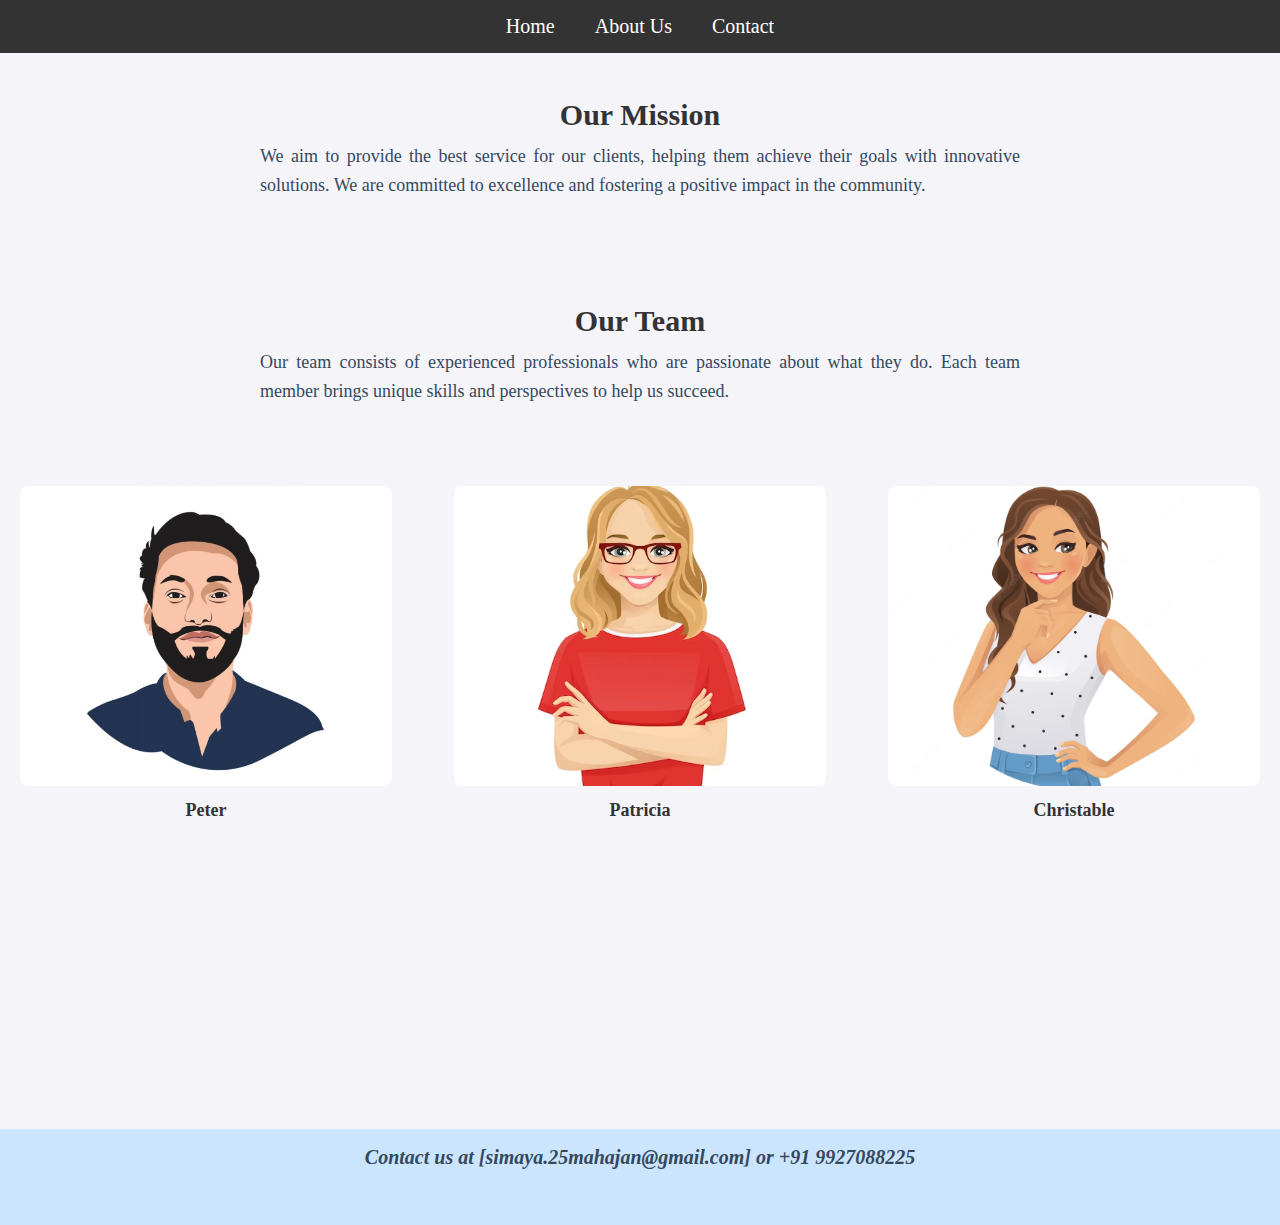
==== aboutus.html @ 288bac1b "add session 58" ====
<!DOCTYPE html>
<html lang="en">
<head>
    <meta charset="UTF-8">
    <meta name="viewport" content="width=device-width, initial-scale=1.0">
    <title>About Us</title>
    <link rel="stylesheet" href="style.css"> <!-- Link to the external CSS file -->
</head>
<body>

    <nav>
        <ul>
          <li><a href="The bookmark.co.html">Home</a></li>
          <li><a href="aboutus.html">About Us</a></li>
          <li><a href="contact.html">Contact</a></li>
        </ul>
    </nav>

    <div class="container">
        <div class="about-content">
            <div class="text">
                <h2>Our Mission</h2>
                <p>We aim to provide the best service for our clients, helping them achieve their goals with innovative solutions. We are committed to excellence and fostering a positive impact in the community.</p>
            </div>
        </div>

        <div class="about-content">
            <div class="text">
                <h2>Our Team</h2>
                <p>Our team consists of experienced professionals who are passionate about what they do. Each team member brings unique skills and perspectives to help us succeed.</p>
            </div>
        </div>

        <div class="bottom-content">
            <div class="image">
                <img src="our-team/person1.jpg" alt="Image 1">
                <h3>Peter</h3>
            </div>
            <div class="image">
                <img src="our-team/person2.avif" alt="Image 2">
                <h3>Patricia</h3>
            </div>
            <div class="image">
                <img src="our-team/person3.avif" alt="Image 3">
                <h3>Christable</h3>
            </div>
        </div>

    </div>

    <footer>
        <p>Contact us at [simaya.25mahajan@gmail.com] or +91 9927088225</p>
    </footer>

</body>
</html>
---- style.css ----
body {
    font-family: sitka heading, sitka body;
    margin: 0;
    padding: 0;
    background: #f4f4f9;
    color: #333;
}

header {
    background: #CCE5FF;
    padding: 10px 20px;
    text-align: center;
}

/* Styling for the p tag */
header p {
    font-size: 20px; /* Adjust font size */
    color: #34495e; /* A dark color for the text */
    text-align: center;
}

/* Styles for the logo container */
.logo {
    width: 400px; /* or any suitable width */
    padding: 20px; /* Adds space around the logo */
    margin: 0 auto; /* Centers the logo container if header is wider */
    justify-content: center; /* Center align the logo horizontally */
    align-items: center; /* Center align the logo vertically */
}

/* Container for the logo (including image and text) */
.logo {
    display: inline-block;
    perspective: 1000px; /* Adds perspective to give a 3D effect */
}

/* Styles for the logo image */
.logo img {
    height: auto; /* Maintains the aspect ratio */
    width: 100%; /* Ensures the image fills the container */
    max-width: 300px; /* Maximum width of the logo */
    animation: flipAnimation 4s infinite; /* Apply flip animation */
    transform-style: preserve-3d; /* Preserve 3D space */
}

/* Keyframes for the flip animation */
@keyframes flipAnimation {
    0% {
        transform: rotateY(0deg); /* Normal orientation */
    }
    50% {
        transform: rotateY(180deg); /* Flip horizontally */
    }
    100% {
        transform: rotateY(0deg); /* Back to normal orientation */
    }
}

/************************* Nav **************************/

/* Set the navigation style */
nav {
    font-family: sitka heading, sitka body;
    background-color: #333;
    color: #fff;
    margin: 0px;
    padding: 0px;
    width: 100%;
    z-index: 5;
}

/* Style the unordered list within the navigation */
nav ul {
    list-style-type: none;
    margin: 0;
    padding: 0;
    display: flex;
    justify-content: center;
}

/* Style the list items within the navigation */
nav ul li {
    margin: 0;
}

/* Style the links within the list items */
nav ul li a {
    font-family: sitka heading, sitka body;
    display: block;
    padding: 15px 20px;
    text-decoration: none;
    color: #fff;
    transition: background-color 0.3s, color 0.3s;
    font-size: 20px;
}

/* Style links when hovered over */
nav ul li a:hover {
    background-color: #555;
}

/* Styling for the h1 */
h1 {
    font-family: sitka heading, sitka body;
    font-size: 35px; /* Larger font size */
    font-weight: bold; /* Bold text */
    color: #2c3e50; /* Dark color for the text */
    text-align: center; /* Centers the title */
    text-transform: uppercase; /* Makes the text uppercase */
    letter-spacing: 3px; /* Adds some letter spacing */
    margin-top: 0px; /* Adds top margin to ensure it's below the nav */
    margin-bottom: 20px; /* Space between the title and the paragraph */
    padding: 15px; /* Adds padding around the text */
    background-color: #ecf0f1; /* Light background color */
    border-radius: 8px; /* Rounded corners */
    box-shadow: 0 4px 8px rgba(0, 0, 0, 0.1); /* Light shadow */
}

/* Styling for the p (paragraph) */
p {
    font-family: sitka heading, sitka body;
    font-size: 18px; /* Comfortable reading size */
    color: #34495e; /* Slightly lighter shade for the text */
    line-height: 1.8; /* Increases line spacing for readability */
    text-align: justify; /* Centers the text */
    max-width: 800px; /* Limits the width of the text */
    margin: 0 auto; /* Centers the paragraph horizontally */
    padding: 0 20px; /* Adds some horizontal padding */
    margin-bottom: 40px; /* Adds space after the paragraph */
}

/* Styling for the gallery */
.gallery {
    font-family: sitka heading, sitka body;
    display: grid;
    grid-template-columns: repeat(auto-fill, minmax(250px, 1fr)); /* Makes a responsive grid */
    gap: 20px; /* Adds space between items */
    padding: 20px;
}

/* Styling for each bookmark item */
.bookmark-item {
    font-family: sitka heading, sitka body;
    text-align: center; /* Centers the text and image */
    padding: 10px;
    border: 1px solid #ccc; /* Optional: add border around each item */
    border-radius: 8px; /* Optional: rounded corners */
    background-color: #f9f9f9; /* Optional: background color for each item */
}

/* Ensure all images are the same size */
.bookmark-item img {
    width: 100%; /* Makes the image fill its container */
    height: 200px; /* Sets a fixed height for all images */
    object-fit: cover; /* Ensures images cover the container without distortion */
    border-radius: 8px; /* Optional: rounded corners for images */
}

/* Optional: Styling for the description text */
.bookmark-item p {
    margin-top: 10px;
    font-size: 14px;
    color: #333;
}

footer {
    font-family: sitka heading, sitka body;
    background: #CCE5FF;
    padding: 10px 20px;
    text-align: center;
}

/* Styling for the p tag in footer */
footer p {
    font-family: sitka heading, sitka body;
    font-size: 20px; /* Adjust font size */
    color: #34495e; /* A dark color for the text */
    text-align: center;
    font-style: italic;
    font-weight: bold;
}

/* Container for Form */
form {
    font-family: sitka heading, sitka body;
    background-color: #fff;
    max-width: 500px;
    margin: 0 auto;
    padding: 30px;
    border-radius: 8px;
    box-shadow: 0 2px 10px rgba(0, 0, 0, 0.1);
}

/* Double Field Container */
.dbl-field {
    display: flex;
    gap: 20px;
    margin-bottom: 20px;
}

.field {
    width: 50%;
}

.field input {
    font-family: sitka heading, sitka body;
    width: 100%;
    padding: 10px;
    font-size: 16px;
    border: 1px solid #ccc;
    border-radius: 5px;
    outline: none;
    transition: border-color 0.3s;
}

.field input:focus {
    border-color: #007BFF;
}

/* Message Box */
.message {
    margin-bottom: 20px;
}

.message textarea {
    font-family: sitka heading, sitka body;
    width: 100%;
    height: 150px;
    padding: 10px;
    font-size: 16px;
    border: 1px solid #ccc;
    border-radius: 5px;
    outline: none;
    resize: none;
    transition: border-color 0.3s;
}

.message textarea:focus {
    border-color: #007BFF;
}

/* Button Area */
.button-area {
    font-family: sitka heading, sitka body;
    text-align: center;
}

button {
    font-family: sitka heading, sitka body;
    background-color: #007BFF;
    color: white;
    padding: 10px 20px;
    font-size: 16px;
    border: none;
    border-radius: 5px;
    cursor: pointer;
    transition: background-color 0.3s;
}

button:hover {
    background-color: #0056b3;
}

/* Footer Styles */
footer {
    font-family: sitka heading, sitka body;
    text-align: center;
    margin-top: 270px;
    font-size: 14px;
    color: #555;
}

.text {
    text-align: center; /* Horizontally centers the text */
    margin: 0 auto; /* Optional: centers the div if you set a specific width */
    padding: 20px; /* Optional: adds space around the content */
    max-width: 800px; /* Optional: limits the width of the div */
}

.text h2 {
    font-size: 30px; /* Optional: adjusts the font size for the heading */
    margin-bottom: 10px; /* Adds space below the heading */
}

.text p {
    font-size: 18px; /* Optional: adjusts the font size for the paragraph */
    line-height: 1.6; /* Adds line spacing for readability */
}

.bottom-content {
    display: flex; /* Ensures images are displayed in a row */
    justify-content: space-between; /* Spaces out the images evenly */
    gap: 20px; /* Adds space between the images */
    padding: 20px;
}

.image {
    text-align: center; /* Centers the text (name) below the image */
    width: 30%; /* Ensures each image container takes up 30% of the parent width */
}

.image img {
    width: 100%; /* Makes the image take up the full width of the container */
    height: 300px; /* Set a fixed height for the images */
    object-fit: cover; /* Ensures the images are scaled without distortion */
    border-radius: 8px; /* Optional: gives rounded corners to the images */
}

.image h3 {
    margin-top: 10px; /* Adds space between the image and the name */
    font-size: 18px; /* Adjusts the font size for the name */
}
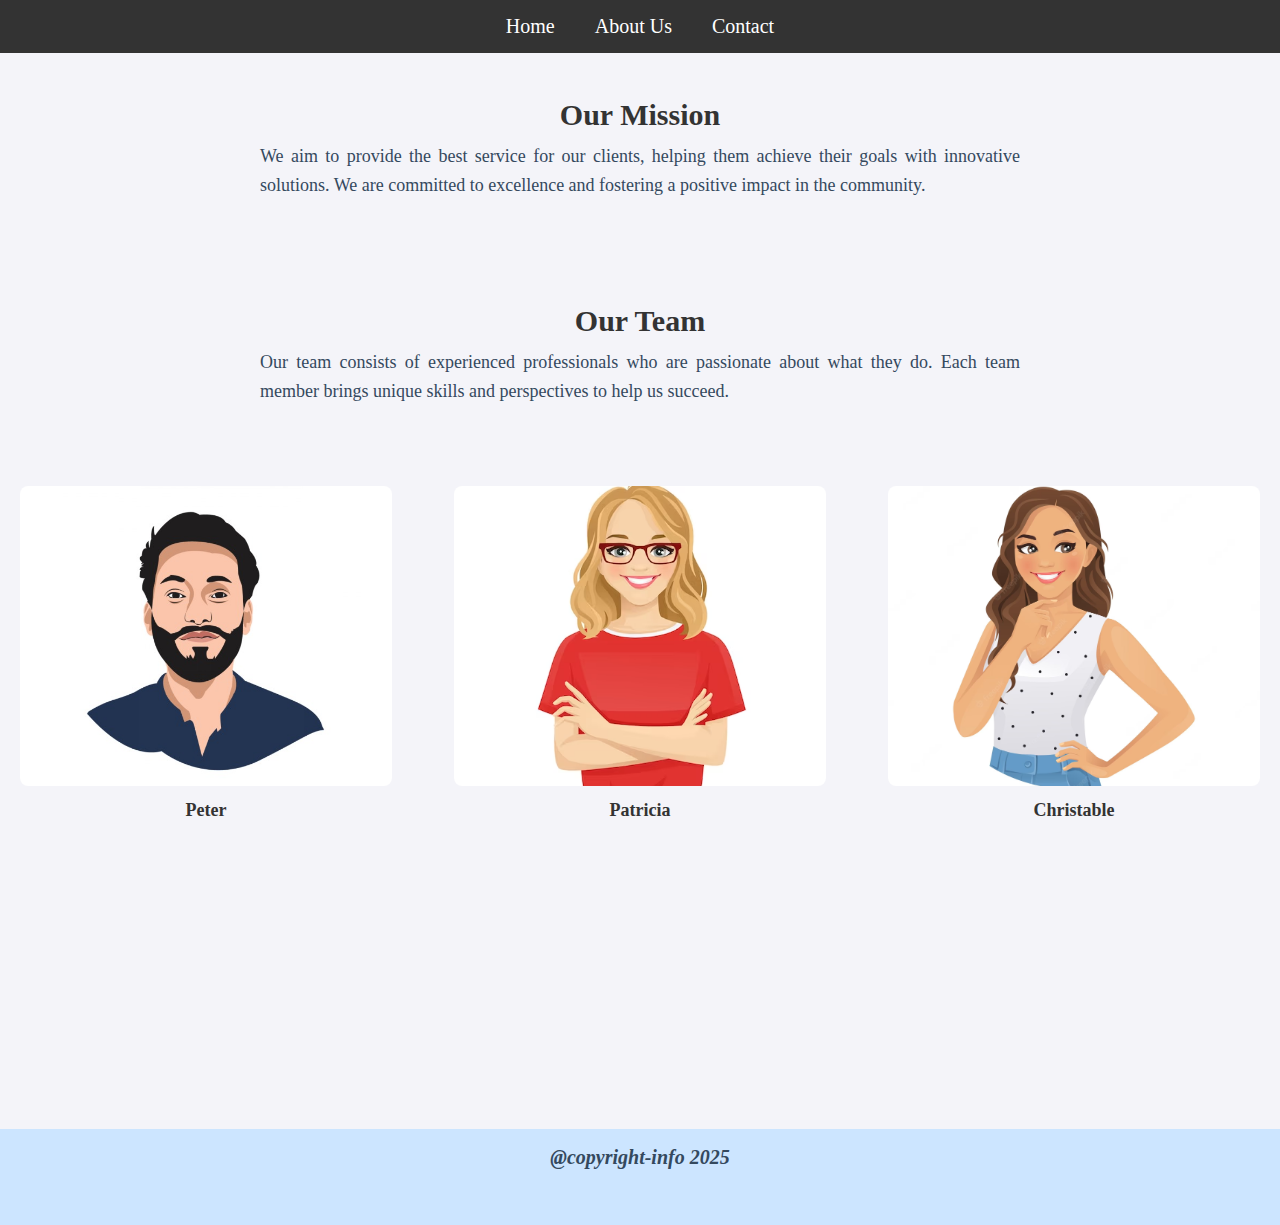
==== commit 5f0e5c18: "added slider" ====
--- a/aboutus.html
+++ b/aboutus.html
@@ -10,7 +10,7 @@
 
     <nav>
         <ul>
-          <li><a href="The bookmark.co.html">Home</a></li>
+          <li><a href="index.html">Home</a></li>
           <li><a href="aboutus.html">About Us</a></li>
           <li><a href="contact.html">Contact</a></li>
         </ul>
@@ -49,7 +49,7 @@
     </div>
 
     <footer>
-        <p>Contact us at [simaya.25mahajan@gmail.com] or +91 9927088225</p>
+        <p>@copyright-info 2025</p>
     </footer>
 
 </body>
--- a/style.css
+++ b/style.css
@@ -10,22 +10,35 @@
     background: #CCE5FF;
     padding: 10px 20px;
     text-align: center;
-}
+    margin-bottom: 0px;
+}
+
 
 /* Styling for the p tag */
 header p {
+    font-family: sitka heading, sitka body;
     font-size: 20px; /* Adjust font size */
     color: #34495e; /* A dark color for the text */
-    text-align: center;
+    text-align: justify; /* Center the text */
+    margin: 0; /* Remove default margin for consistent alignment */
 }
 
 /* Styles for the logo container */
-.logo {
-    width: 400px; /* or any suitable width */
-    padding: 20px; /* Adds space around the logo */
-    margin: 0 auto; /* Centers the logo container if header is wider */
-    justify-content: center; /* Center align the logo horizontally */
-    align-items: center; /* Center align the logo vertically */
+header .logo {
+    display: flex; /* Use flexbox to align the logo and text */
+    align-items: center; /* Vertically center the logo */
+    justify-content: center; /* Horizontally center the logo */
+    width: auto; /* Allow logo to use its natural width */
+    padding: 10px; /* Adjust padding to make the layout look good */
+}
+
+/* Container for logo and text to align them in the same row */
+header .header-content {
+    display: flex; /* Align logo and text side by side */
+    align-items: center; /* Vertically center the logo and text */
+    justify-content: center; /* Optionally center everything horizontally */
+    gap: 5px; /* Add some space between the logo and text */
+    text-align: center; /* Ensure the text aligns properly */
 }
 
 /* Container for the logo (including image and text) */
@@ -109,7 +122,7 @@
     text-transform: uppercase; /* Makes the text uppercase */
     letter-spacing: 3px; /* Adds some letter spacing */
     margin-top: 0px; /* Adds top margin to ensure it's below the nav */
-    margin-bottom: 20px; /* Space between the title and the paragraph */
+    margin-bottom: 0px; /* Space between the title and the paragraph */
     padding: 15px; /* Adds padding around the text */
     background-color: #ecf0f1; /* Light background color */
     border-radius: 8px; /* Rounded corners */
@@ -129,31 +142,113 @@
     margin-bottom: 40px; /* Adds space after the paragraph */
 }
 
-/* Styling for the gallery */
-.gallery {
-    font-family: sitka heading, sitka body;
-    display: grid;
-    grid-template-columns: repeat(auto-fill, minmax(250px, 1fr)); /* Makes a responsive grid */
-    gap: 20px; /* Adds space between items */
+ /************** Image slider ***********/
+.slider {
+    position: relative;
+    padding: 30px;
+    text-align: center;
+    width: 100%;
+  }
+  
+  .slider h1 {
+    padding-top: 10px;
+    padding-bottom: 10px;
+    color: #000;
+    font-family: 'Raleway', sans-serif;
+    text-align: center;
+    margin-bottom: 20px;
+  }
+  
+  /* Image container */
+  .image-container {
+    position: relative;
+    width: 100%;
+    max-width: 1000px; /* Same as your previous width */
+    height: 500px;
+    margin: 0 auto;
+    overflow: hidden;
+  }
+  
+  .slide {
+    width: 100%;
+    height: 500px; /* Set height to match the container */
+    object-fit: cover;
+    display: none; /* Hide images by default */
+  }
+  
+  /* Active slide */
+  .slide.active {
+    display: block;
+  }
+  
+  /* Custom buttons (navigation dots) */
+  .buttons {
+    position: absolute;
+    bottom: 10px;
+    left: 50%;
+    transform: translateX(-50%);
+    z-index: 10;
+  }
+  
+  .button-dot {
+    display: inline-block;
+    width: 15px;
+    height: 15px;
+    margin: 0 5px;
+    background-color: #fff;
+    border-radius: 50%;
+    transition: background-color 0.3s ease;
+    cursor: pointer;
+  }
+  
+  .button-dot:hover {
+    background-color: #007bff;
+  }
+  
+  /* Active button */
+  .button-dot.active {
+    background-color: #000;
+  }
+  
+/* Ensure all images have the same height */
+.gallery-container{
     padding: 20px;
 }
+
+/* Ensure all images have a narrower width and a larger height */
+.gallery-container .bookmark-item img {
+    width: 80%; /* Make the width smaller, you can adjust as needed */
+    height: 300px; /* Make the height larger to show off the bookmark details */
+    object-fit: cover; /* Ensure the image covers the space without distortion */
+    margin: 0 auto; /* Center the images */
+    display: block; /* Ensures the images are treated as block elements */
+  }
+  
+  /* Adjust the first image in the first row to have a slightly larger height */
+  .gallery-container .row .col-md-4:first-child img {
+    height: 300px; /* Make the first image slightly taller */
+  }
+  
+  
+
 
 /* Styling for each bookmark item */
 .bookmark-item {
-    font-family: sitka heading, sitka body;
     text-align: center; /* Centers the text and image */
     padding: 10px;
-    border: 1px solid #ccc; /* Optional: add border around each item */
+    border: 1px solid #ccc; /* Optional: border around each item */
     border-radius: 8px; /* Optional: rounded corners */
     background-color: #f9f9f9; /* Optional: background color for each item */
-}
-
-/* Ensure all images are the same size */
+    margin-bottom: 20px;
+}
+
+/* Ensures all images in the gallery are the same size */
 .bookmark-item img {
-    width: 100%; /* Makes the image fill its container */
-    height: 200px; /* Sets a fixed height for all images */
-    object-fit: cover; /* Ensures images cover the container without distortion */
+    width: 75%; /* Makes the image fill the container width */
+    height: 200px; /* Set fixed height to ensure uniform size */
+    object-fit: cover; /* Ensures the image maintains its aspect ratio, filling the container */
     border-radius: 8px; /* Optional: rounded corners for images */
+    display: block; /* Removes any space below images */
 }
 
 /* Optional: Styling for the description text */
@@ -162,6 +257,20 @@
     font-size: 14px;
     color: #333;
 }
+
+/* Optional: Styling for the Bootstrap grid */
+.row {
+    display: flex;
+    flex-wrap: wrap;
+    justify-content: space-between;
+}
+
+/* Optional: Ensure proper padding for columns */
+.col-md-4 {
+    padding-left: 0;
+    padding-right: 0;
+}
+
 
 footer {
     font-family: sitka heading, sitka body;
